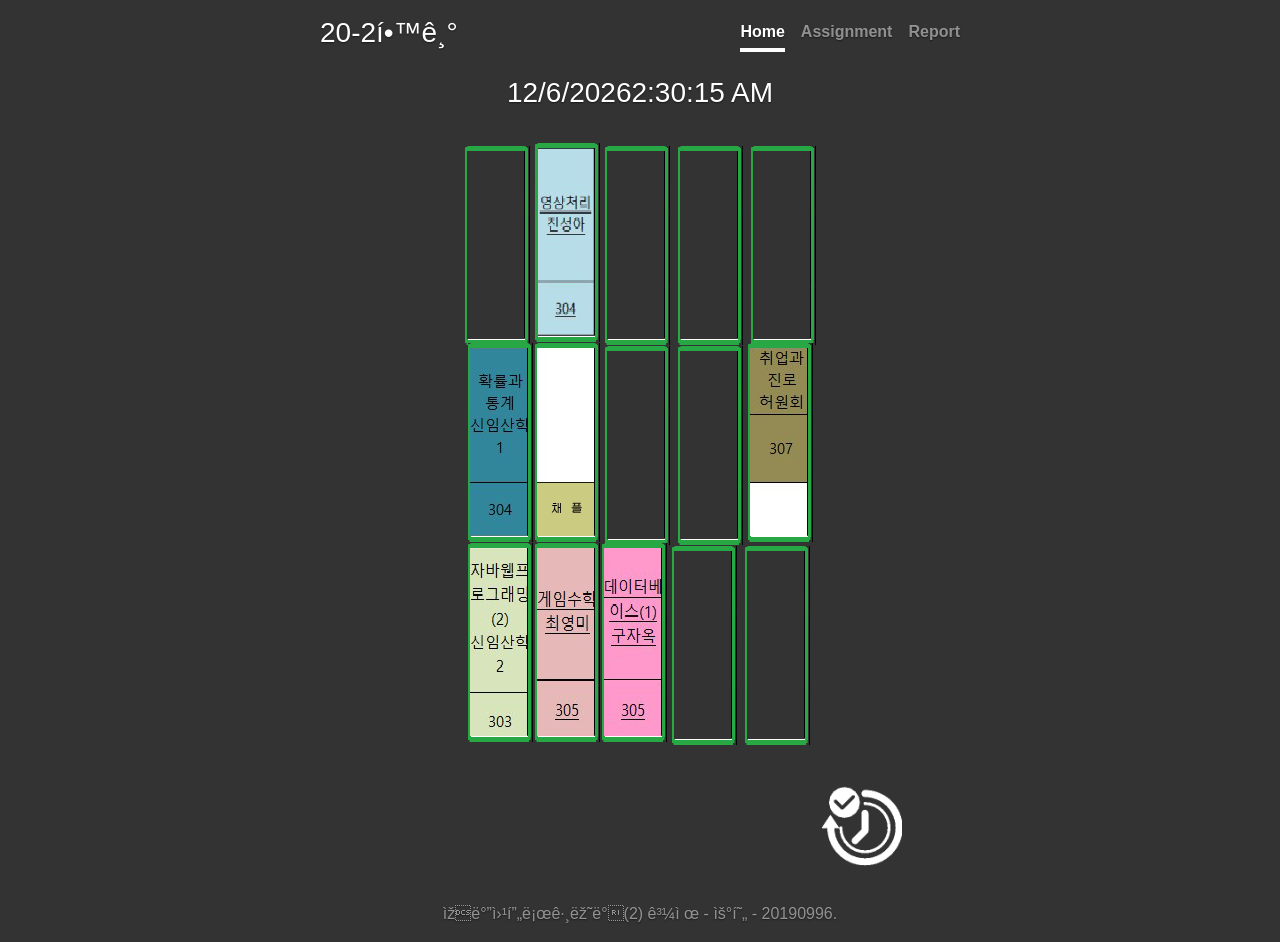
==== index.html @ 5ca6ec47 "first_v" ====
<!DOCTYPE html>
<html>
<head>
  <title>
  20_2학기
  </title>
  <link rel="stylesheet" href="https://cdn.jsdelivr.net/npm/bootstrap@4.5.3/dist/css/bootstrap.min.css" integrity="sha384-TX8t27EcRE3e/ihU7zmQxVncDAy5uIKz4rEkgIXeMed4M0jlfIDPvg6uqKI2xXr2" crossorigin="anonymous">
  <script src="https://code.jquery.com/jquery-3.5.1.slim.min.js" integrity="sha384-DfXdz2htPH0lsSSs5nCTpuj/zy4C+OGpamoFVy38MVBnE+IbbVYUew+OrCXaRkfj" crossorigin="anonymous"></script>
  <script src="https://cdn.jsdelivr.net/npm/bootstrap@4.5.3/dist/js/bootstrap.bundle.min.js" integrity="sha384-ho+j7jyWK8fNQe+A12Hb8AhRq26LrZ/JpcUGGOn+Y7RsweNrtN/tE3MoK7ZeZDyx" crossorigin="anonymous"></script>
  <style>
    .bd-placeholder-img {
    font-size: 1.125rem;
    text-anchor: middle;
    -webkit-user-select: none;
    -moz-user-select: none;
    -ms-user-select: none;
    user-select: none;
  }
  @media (min-width: 768px) {
    .bd-placeholder-img-lg {
    font-size: 3.5rem;
    }
  }
  </style>
  <link href="cover.css" rel="stylesheet">
  </head>
  <script>
    let today = new Date();   
    var week = new Array('월', '화', '수', '목', '금');
    hour = today.getHours();   
    
    if((hour+"").length < 2){
      hour="0"+hour;      
    }  
    
    function check_vision() {
      if ((week[today.getDay()] == 1) && (eval(hour) >= 9 && eval(hour) <= 12)){
        document.write("<img src='vision_dan.png'");
      }else if((week[today.getDay()] == 1) && (eval(hour) >= 8 && eval(hour) < 9)){
        document.write("<img src='vision_warn.png'");
      }else{
        document.write("<img src='vision_succ.png'");
      }
    } 
    function check_PnC() {
      if ((week[today.getDay()] == 0) && (eval(hour) >= 12 && eval(hour) <= 15)){
        document.write("<img src='PnC_dan.png'");
      }else if((week[today.getDay()] == 0) && (eval(hour) >= 11 && eval(hour) < 12)){
        document.write("<img src='PnC_warn.png'");
      }else{
        document.write("<img src='PnC_succ.png'");
      }
    } 
    function check_AMan() {
      if ((week[today.getDay()] == 1) && (eval(hour) >= 13 && eval(hour) <= 15)){
        document.write("<img src='AMan_dan.png'");
      }else if((week[today.getDay()] == 1) && (eval(hour) >= 12 && eval(hour) < 13)){
        document.write("<img src='AMan_warn.png'");
      }else{
        document.write("<img src='AMan_succ.png'");
      }
    } 
    function check_Employment() {
      if ((week[today.getDay()] == 4) && (eval(hour) >= 12 && eval(hour) <= 14)){
        document.write("<img src='Employment_dan.png'");
      }else if((week[today.getDay()] == 4) && (eval(hour) >= 11 && eval(hour) < 12)){
        document.write("<img src='Employment_warn.png'");
      }else{
        document.write("<img src='Employment_succ.png'");
      }
    } 
    function check_javaWeb() {
      if ((week[today.getDay()] == 0) && (eval(hour) >= 15 && eval(hour) <= 17)){
        document.write("<img src='javaWeb_dan.png'");
      }else if((week[today.getDay()] == 0) && (eval(hour) >= 14 && eval(hour) < 15)){
        document.write("<img src='javaWeb_warn.png'");
      }else{
        document.write("<img src='javaWeb_succ.png'");
      }
    } 
    function check_game() {
      if ((week[today.getDay()] == 1) && (eval(hour) >= 15 && eval(hour) <= 17)){
        document.write("<img src='game_dan.png'");
      }else if((week[today.getDay()] == 1) && (eval(hour) >= 14 && eval(hour) < 15)){
        document.write("<img src='game_warn.png'");
      }else{
        document.write("<img src='game_succ.png'");
      }
    } 
    function check_DB() {
      if ((week[today.getDay()] == 2) && (eval(hour) >= 15 && eval(hour) <= 17)){
        document.write("<img src='DB_dan.png'");
      }else if((week[today.getDay()] == 2) && (eval(hour) >= 14 && eval(hour) < 15)){
        document.write("<img src='DB_warn.png'");
      }else{
        document.write("<img src='DB_succ.png'");
      }
    }      
  </script> 
  <body class="text-center">
    <div class="cover-container d-flex w-100 h-100 p-3 mx-auto flex-column">
  <header class="masthead mb-auto">
    <div class="inner">
      <h3 class="masthead-brand">20-2학기</h3>
      <nav class="nav nav-masthead justify-content-center">
        <a class="nav-link active" href="index.html">Home</a>
        <a class="nav-link" href="assignment.html">Assignment</a>  
        <a class="nav-link" href="report.html">Report</a>        
      </nav>
    </div>
  </header>

  <main role="main" class="inner cover">
    <br>
    <h3>
      <script type="text/javascript">       
      document.write(today.toLocaleDateString());
      document.write(today.toLocaleTimeString() + '<br>');
      </script>
    </h3>
    <br>
    <div class="d-flex justify-content-center">
        <a onclick="alert('근무시간 or 공부 중')" class="btn btn-lg btn-link" style="padding: 3px; height: 200px"><img src="blank.png"></a>     
        <a href="ass_vision.html" class="btn btn-lg btn-link" style="padding: 0px; height: 200px"><script type="text/javascript">check_vision()</script></a>
        <a onclick="alert('근무시간 or 공부 중')" class="btn btn-lg btn-link"  style="padding: 3px; height: 200px"><img src="blank.png"></a>
        <a onclick="alert('근무시간 or 공부 중')" class="btn btn-lg btn-link"  style="padding: 3px; height: 200px"><img src="blank.png"></a>
        <a onclick="alert('근무시간 or 공부 중')" class="btn btn-lg btn-link"  style="padding: 3px; height: 200px"><img src="blank.png"></a>
    </div>
    <div class="d-flex justify-content-center">
        <a href="ass_PnC.html" class="btn btn-lg btn-link" style="padding: 0px; height: 200px"><script type="text/javascript">check_PnC()</script></a>
        <a href="ass_AMan.html" class="btn btn-lg btn-link" style="padding: 0px; height: 200px"><script type="text/javascript">check_AMan()</script></a>
        <a onclick="alert('근무시간 or 공부 중')" class="btn btn-lg btn-link"  style="padding: 3px; height: 200px"><img src="blank.png"></a>
        <a onclick="alert('근무시간 or 공부 중')" class="btn btn-lg btn-link"  style="padding: 3px; height: 200px"><img src="blank.png"></a>
        <a href="ass_Employment.html" class="btn btn-lg btn-link" style="padding: 0px; height: 200px"><script type="text/javascript">check_Employment()</script></a>
        <a href=""></a>
    </div>
    <div class="d-flex justify-content-center" >
        <a href="ass_javaWeb.html" class="btn btn-lg btn-link" style="padding: 0px; height: 200px"><script type="text/javascript">check_javaWeb()</script></a>
        <a href="ass_game.html" class="btn btn-lg btn-link" style="padding: 0px; height: 200px"><script type="text/javascript">check_game()</script></a>
        <a href="ass_DB.html" class="btn btn-lg btn-link" style="padding: 0px; height: 200px"><script type="text/javascript">check_DB()</script></a>
        <a onclick="alert('근무시간 or 공부 중')" class="btn btn-lg btn-link"  style="padding: 3px; height: 200px"><img src="blank.png"></a>
        <a onclick="alert('근무시간 or 공부 중')" class="btn btn-lg btn-link"  style="padding: 3px; height: 200px"><img src="blank.png"></a>
    </div>
    <br>
    <div class="d-flex justify-content-end">
      <p class="btn">
        <a href="index.html" class="btn btn-lg btn-link"><img src="time_check.png" width="80px" height="80px"></a>
      </p>
  </div>
  </main>

  <footer class="mastfoot mt-auto">
    <div class="inner">
      <p>자바웹프로그래밍(2) 과제 - 우현 - 20190996.</p>
    </div>
  </footer>
</div>
</body>
</html>
---- cover.css ----
/*
 * Globals
 */

/* Links */
a,
a:focus,
a:hover {
  color: #fff;
}

/* Custom default button */
.btn-secondary,
.btn-secondary:hover,
.btn-secondary:focus {
  color: #333;
  text-shadow: none; /* Prevent inheritance from `body` */
  background-color: #fff;
  border: .05rem solid #fff; 
}


/*
 * Base structure
 */

html,
body {
  height: 100%;
  background-color: #333;
}

body {
  display: -ms-flexbox;
  display: flex;
  color: #fff;
  text-shadow: 0 .05rem .1rem rgba(0, 0, 0, .5);
  /*box-shadow: inset 0 0 5rem rgba(0, 0, 0, .5);*/
}
.route {
    background-color: #333;
  border-color: white;
}


.card { 
  background-color: #333;
  border-color: white;
 }

.cover-container {
  max-width: 42em;
}


/*
 * Header
 */
.masthead {
  margin-bottom: 2rem;
}

.masthead-brand {
  margin-bottom: 0;
}

.nav-masthead .nav-link {
  padding: .25rem 0;
  font-weight: 700;
  color: rgba(255, 255, 255, .5);
  background-color: transparent;
  border-bottom: .25rem solid transparent;
}

.nav-masthead .nav-link:hover,
.nav-masthead .nav-link:focus {
  border-bottom-color: rgba(255, 255, 255, .25);
}

.nav-masthead .nav-link + .nav-link {
  margin-left: 1rem;
}

.nav-masthead .active {
  color: #fff;
  border-bottom-color: #fff;
}

@media (min-width: 48em) {
  .masthead-brand {
    float: left;
  }
  .nav-masthead {
    float: right;
  }
}


/*
 * Cover
 */
.cover {
  padding: 0 1.5rem;
}
.cover .btn-lg {
  padding: .75rem 1.25rem;
  font-weight: 700;
}


/*
 * Footer
 */
.mastfoot {
  color: rgba(255, 255, 255, .5);
}
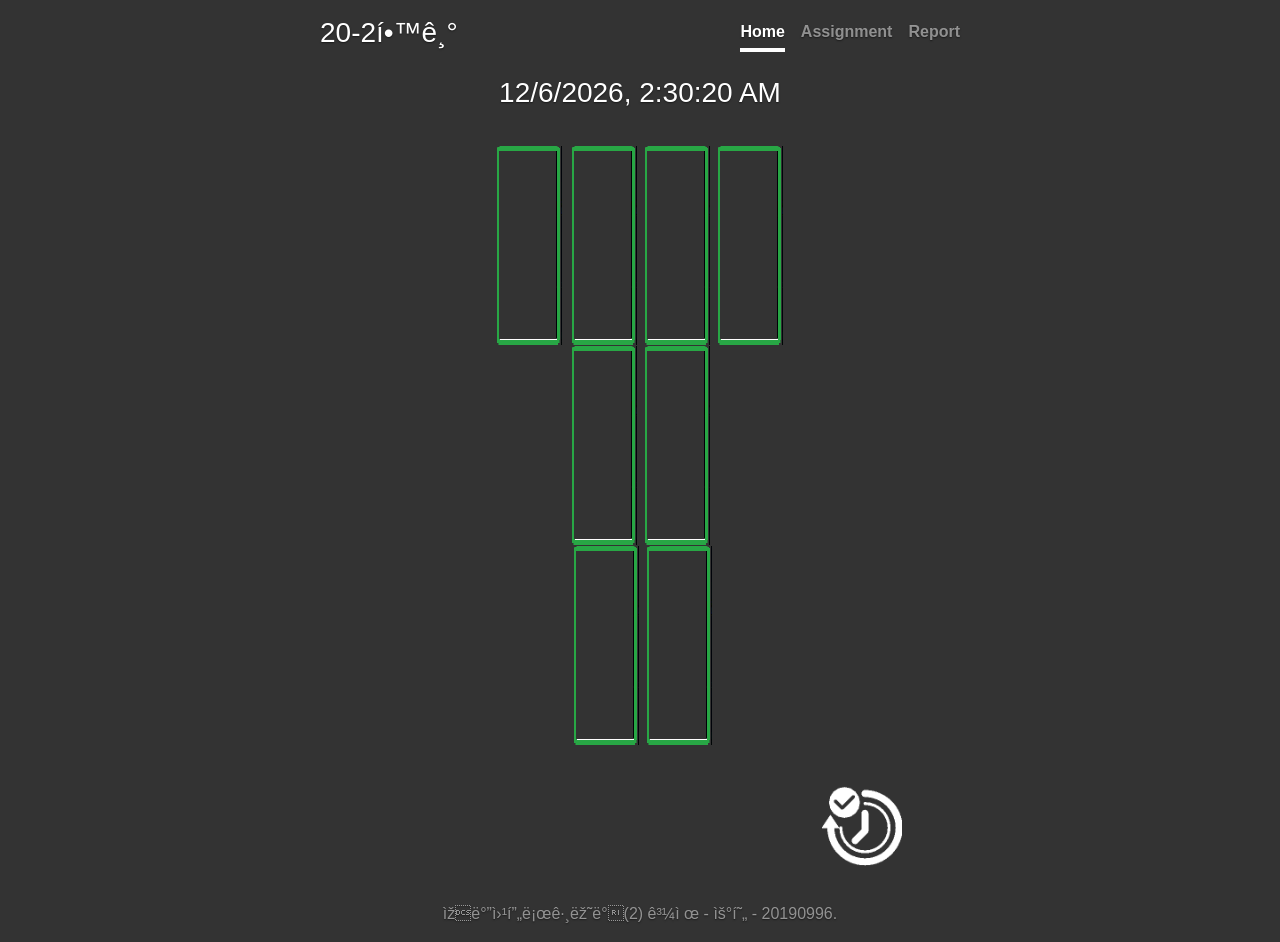
==== commit f9d0df05: "Add files via upload" ====
--- a/index.html
+++ b/index.html
@@ -27,6 +27,7 @@
   <link href="cover.css" rel="stylesheet">
   </head>
   <script>
+    var database = firebase.database();
     let today = new Date();   
     var week = new Array('월', '화', '수', '목', '금');
     hour = today.getHours();   
@@ -119,6 +120,7 @@
       document.write(today.toLocaleDateString());
       document.write(today.toLocaleTimeString() + '<br>');
       </script>
+      <span id="date"></span>
     </h3>
     <br>
     <div class="d-flex justify-content-center">
@@ -157,5 +159,6 @@
     </div>
   </footer>
 </div>
+ <script src="script.js"></script>
 </body>
 </html>
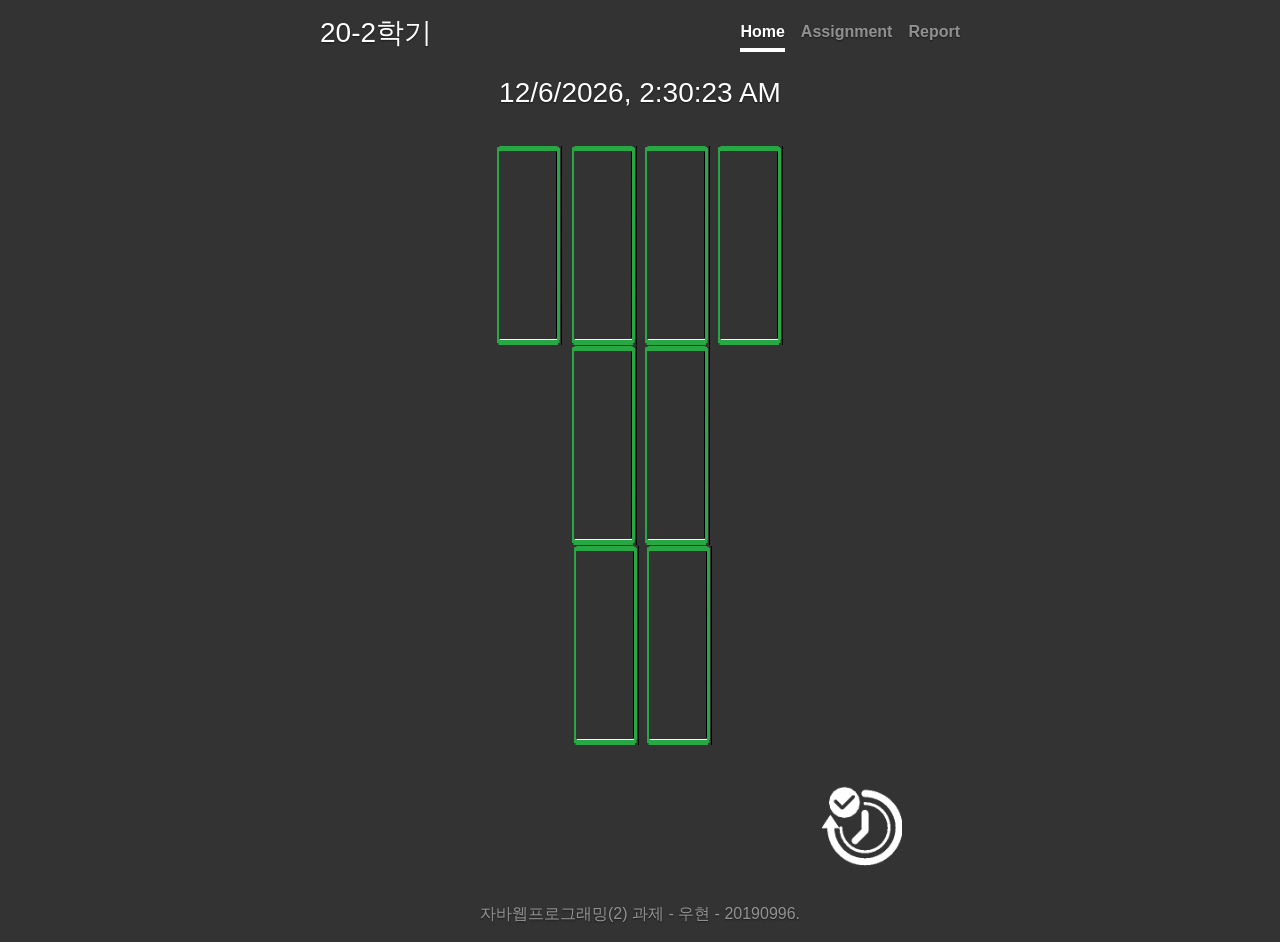
==== commit 4550005f: "Add files via upload" ====
--- a/index.html
+++ b/index.html
@@ -6,6 +6,9 @@
   <title>
   20_2학기
   </title>
+  <meta charset="UTF-8">
+  <meta name="viewport" content="width=device-width, initial-scale=1.0">
+  <meta http-equiv="X-UA-Compatible" content="ie=edge">
   <link rel="stylesheet" href="https://cdn.jsdelivr.net/npm/bootstrap@4.5.3/dist/css/bootstrap.min.css" integrity="sha384-TX8t27EcRE3e/ihU7zmQxVncDAy5uIKz4rEkgIXeMed4M0jlfIDPvg6uqKI2xXr2" crossorigin="anonymous">
   <script src="https://code.jquery.com/jquery-3.5.1.slim.min.js" integrity="sha384-DfXdz2htPH0lsSSs5nCTpuj/zy4C+OGpamoFVy38MVBnE+IbbVYUew+OrCXaRkfj" crossorigin="anonymous"></script>
   <script src="https://cdn.jsdelivr.net/npm/bootstrap@4.5.3/dist/js/bootstrap.bundle.min.js" integrity="sha384-ho+j7jyWK8fNQe+A12Hb8AhRq26LrZ/JpcUGGOn+Y7RsweNrtN/tE3MoK7ZeZDyx" crossorigin="anonymous"></script>
@@ -122,6 +125,11 @@
       </script>
       <span id="date"></span>
     </h3>
+     <div class="wrapper">
+        <div class="header">
+            <span id="date"></span>
+        </div>
+      </div>
     <br>
     <div class="d-flex justify-content-center">
         <a onclick="alert('근무시간 or 공부 중')" class="btn btn-lg btn-link" style="padding: 3px; height: 200px"><img src="blank.png"></a>     
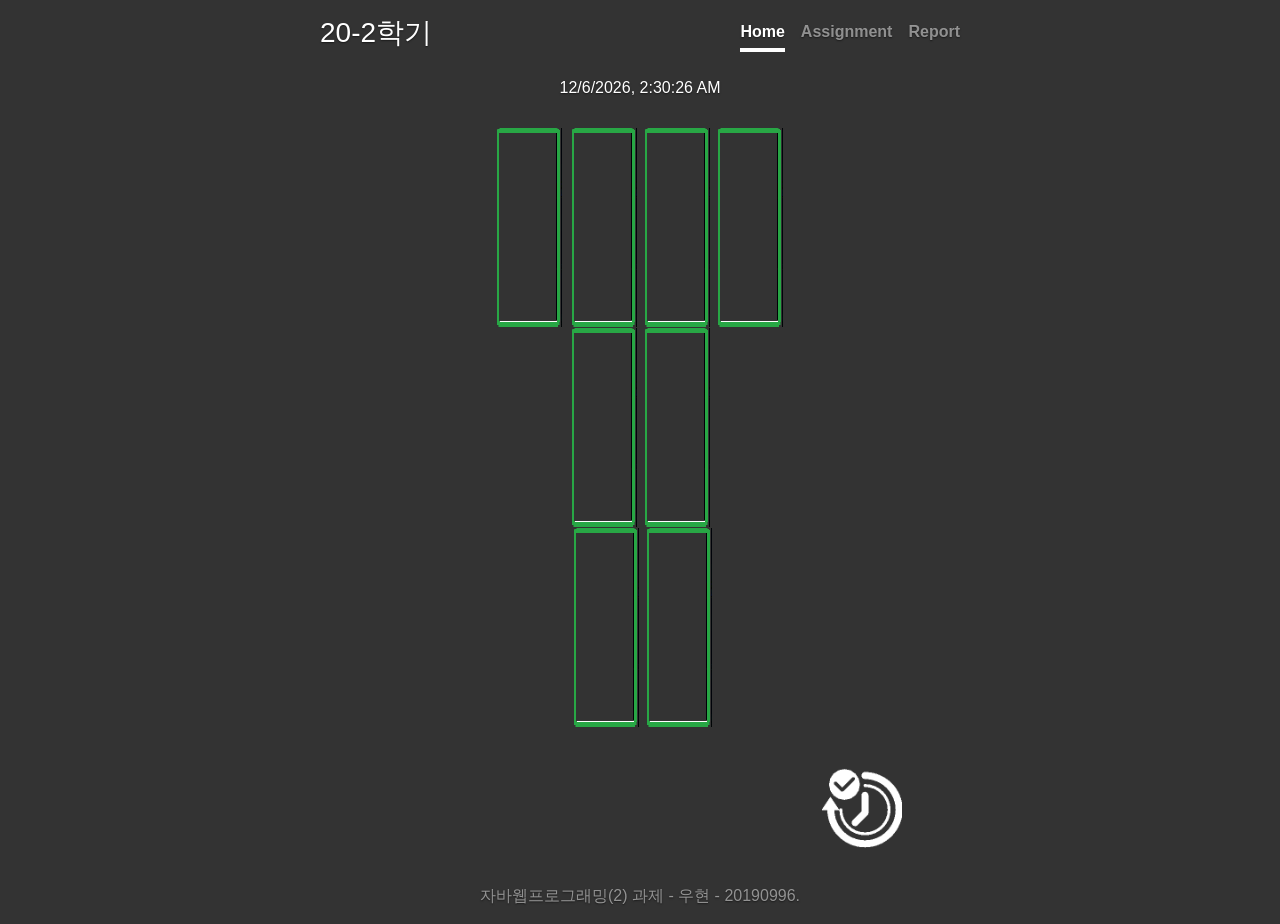
==== commit bff26f59: "Add files via upload" ====
--- a/index.html
+++ b/index.html
@@ -118,13 +118,7 @@
 
   <main role="main" class="inner cover">
     <br>
-    <h3>
-      <script type="text/javascript">       
-      document.write(today.toLocaleDateString());
-      document.write(today.toLocaleTimeString() + '<br>');
-      </script>
-      <span id="date"></span>
-    </h3>
+
      <div class="wrapper">
         <div class="header">
             <span id="date"></span>
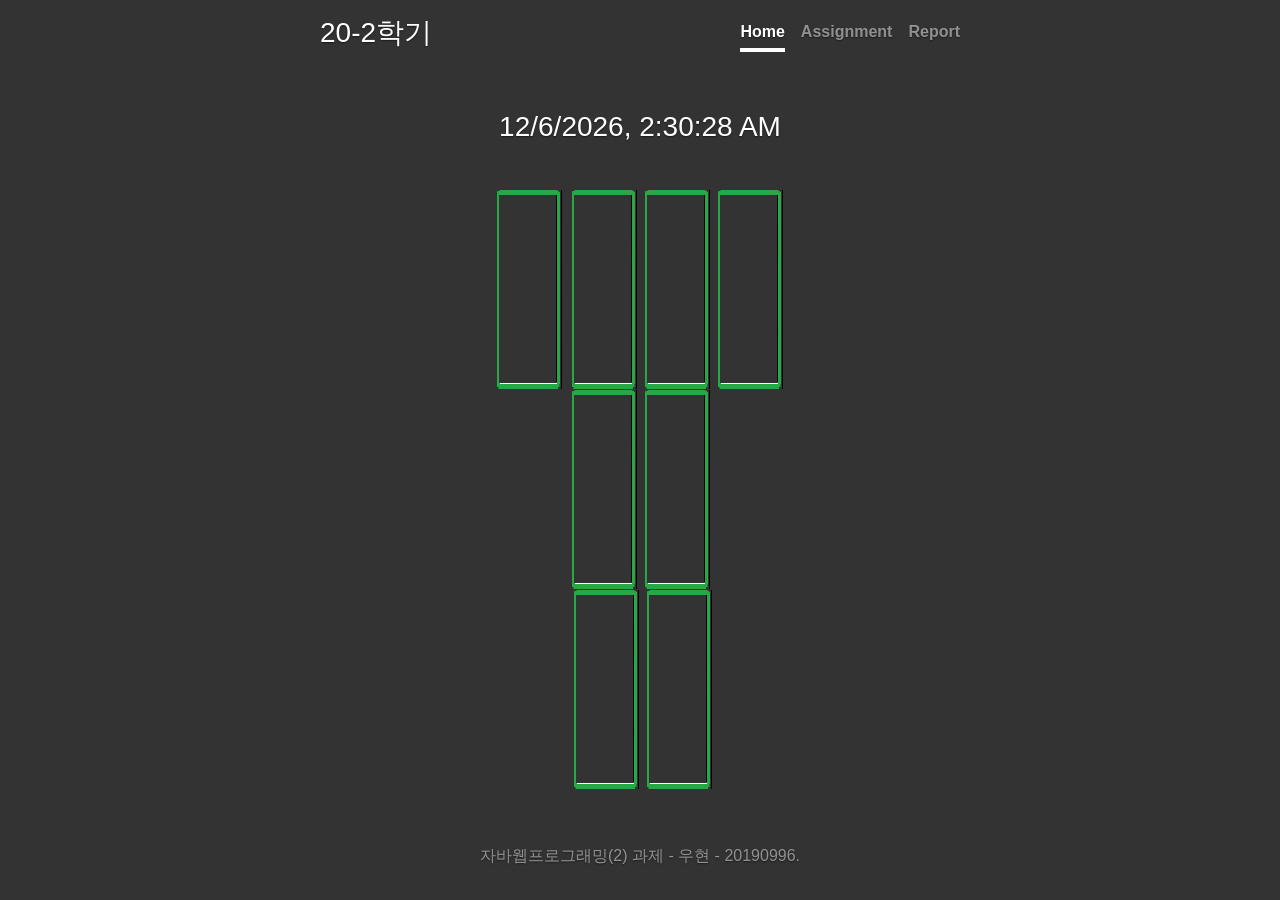
==== commit e6c8c7c7: "Add files via upload" ====
--- a/index.html
+++ b/index.html
@@ -118,13 +118,14 @@
 
   <main role="main" class="inner cover">
     <br>
-
+    <h3>
      <div class="wrapper">
         <div class="header">
             <span id="date"></span>
         </div>
       </div>
     <br>
+   </h3>
     <div class="d-flex justify-content-center">
         <a onclick="alert('근무시간 or 공부 중')" class="btn btn-lg btn-link" style="padding: 3px; height: 200px"><img src="blank.png"></a>     
         <a href="ass_vision.html" class="btn btn-lg btn-link" style="padding: 0px; height: 200px"><script type="text/javascript">check_vision()</script></a>
@@ -148,11 +149,7 @@
         <a onclick="alert('근무시간 or 공부 중')" class="btn btn-lg btn-link"  style="padding: 3px; height: 200px"><img src="blank.png"></a>
     </div>
     <br>
-    <div class="d-flex justify-content-end">
-      <p class="btn">
-        <a href="index.html" class="btn btn-lg btn-link"><img src="time_check.png" width="80px" height="80px"></a>
-      </p>
-  </div>
+    
   </main>
 
   <footer class="mastfoot mt-auto">
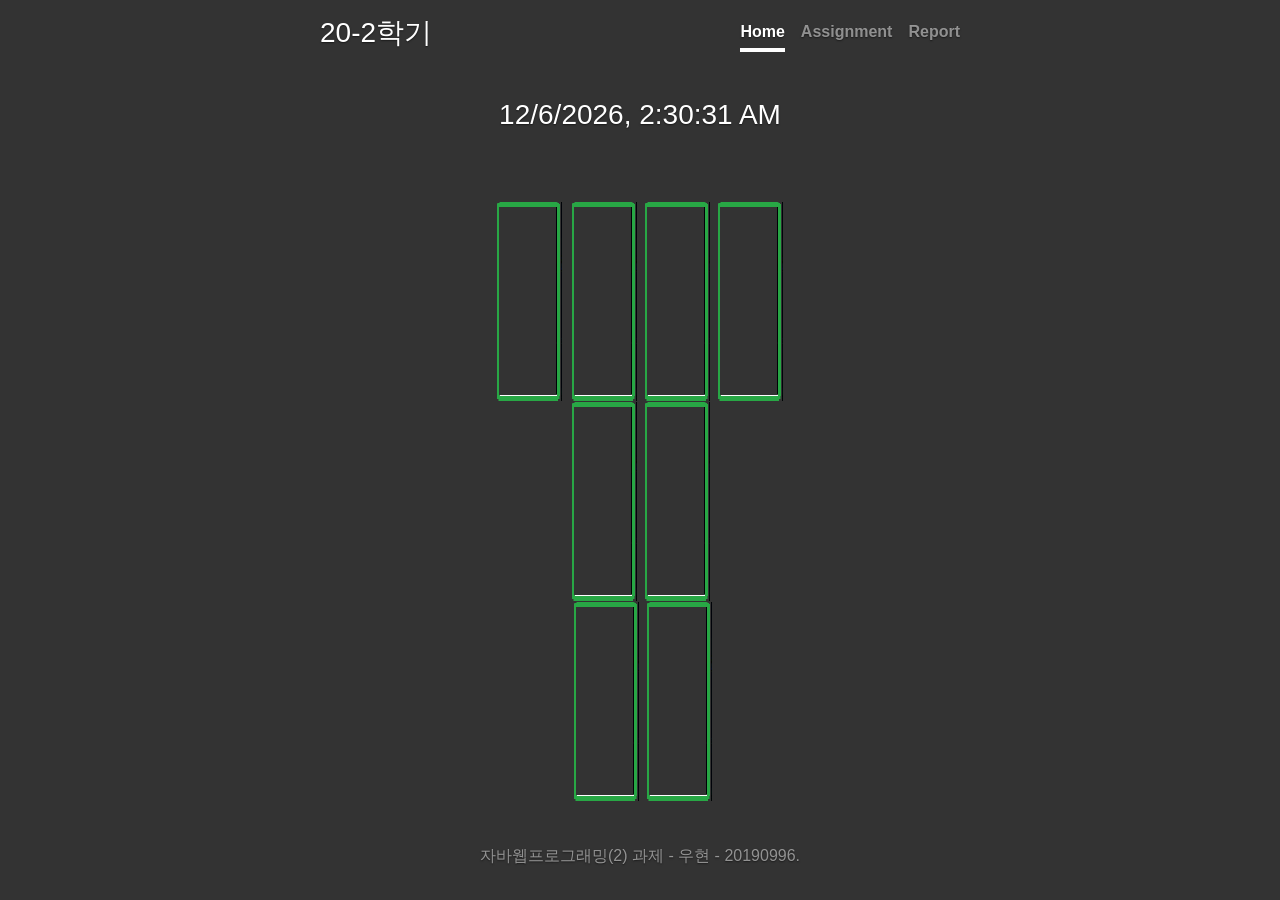
==== commit 90b296dc: "Add files via upload" ====
--- a/index.html
+++ b/index.html
@@ -126,6 +126,7 @@
       </div>
     <br>
    </h3>
+   <br>
     <div class="d-flex justify-content-center">
         <a onclick="alert('근무시간 or 공부 중')" class="btn btn-lg btn-link" style="padding: 3px; height: 200px"><img src="blank.png"></a>     
         <a href="ass_vision.html" class="btn btn-lg btn-link" style="padding: 0px; height: 200px"><script type="text/javascript">check_vision()</script></a>
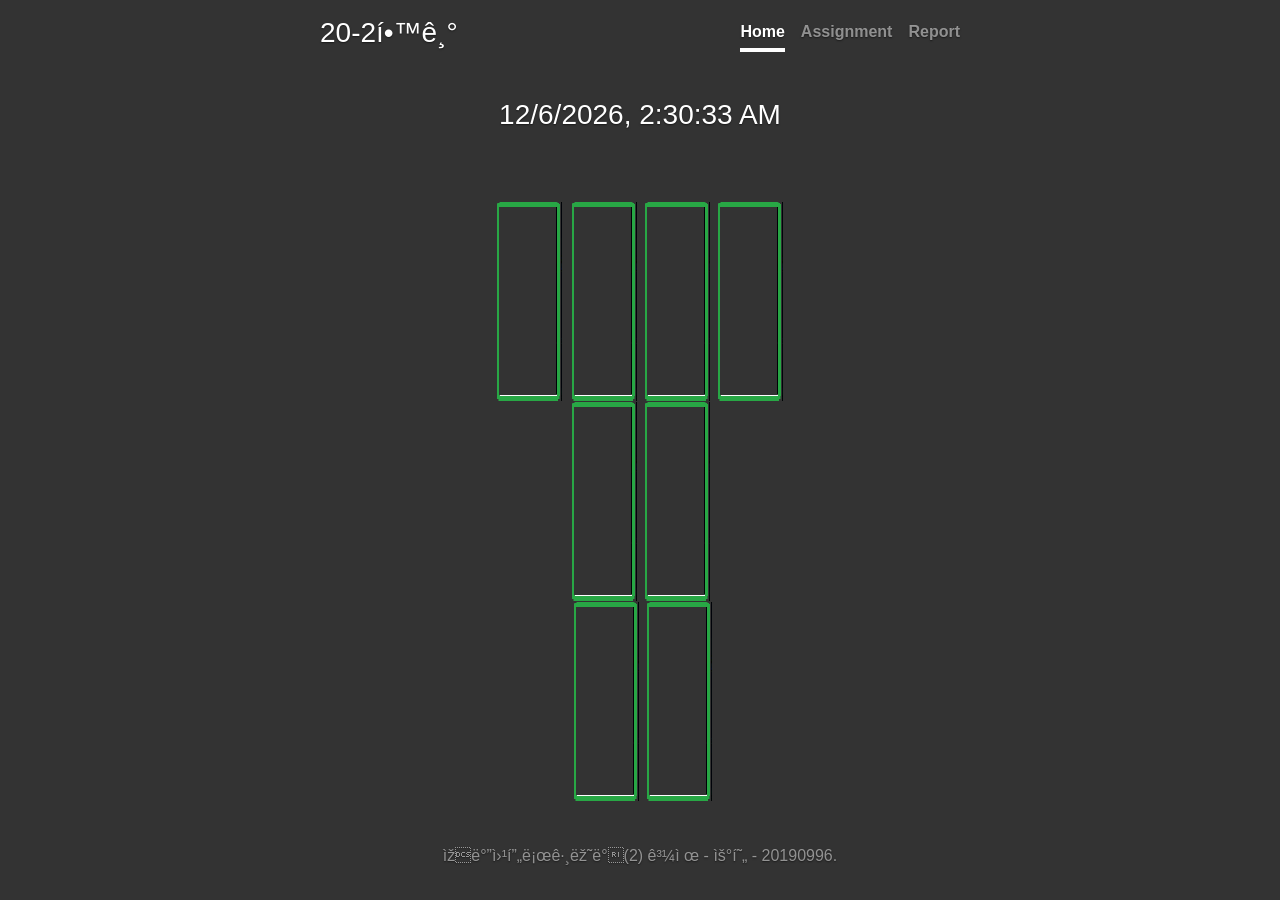
==== commit 16423567: "Add files via upload" ====
--- a/index.html
+++ b/index.html
@@ -6,9 +6,7 @@
   <title>
   20_2학기
   </title>
-  <meta charset="UTF-8">
-  <meta name="viewport" content="width=device-width, initial-scale=1.0">
-  <meta http-equiv="X-UA-Compatible" content="ie=edge">
+  
   <link rel="stylesheet" href="https://cdn.jsdelivr.net/npm/bootstrap@4.5.3/dist/css/bootstrap.min.css" integrity="sha384-TX8t27EcRE3e/ihU7zmQxVncDAy5uIKz4rEkgIXeMed4M0jlfIDPvg6uqKI2xXr2" crossorigin="anonymous">
   <script src="https://code.jquery.com/jquery-3.5.1.slim.min.js" integrity="sha384-DfXdz2htPH0lsSSs5nCTpuj/zy4C+OGpamoFVy38MVBnE+IbbVYUew+OrCXaRkfj" crossorigin="anonymous"></script>
   <script src="https://cdn.jsdelivr.net/npm/bootstrap@4.5.3/dist/js/bootstrap.bundle.min.js" integrity="sha384-ho+j7jyWK8fNQe+A12Hb8AhRq26LrZ/JpcUGGOn+Y7RsweNrtN/tE3MoK7ZeZDyx" crossorigin="anonymous"></script>
